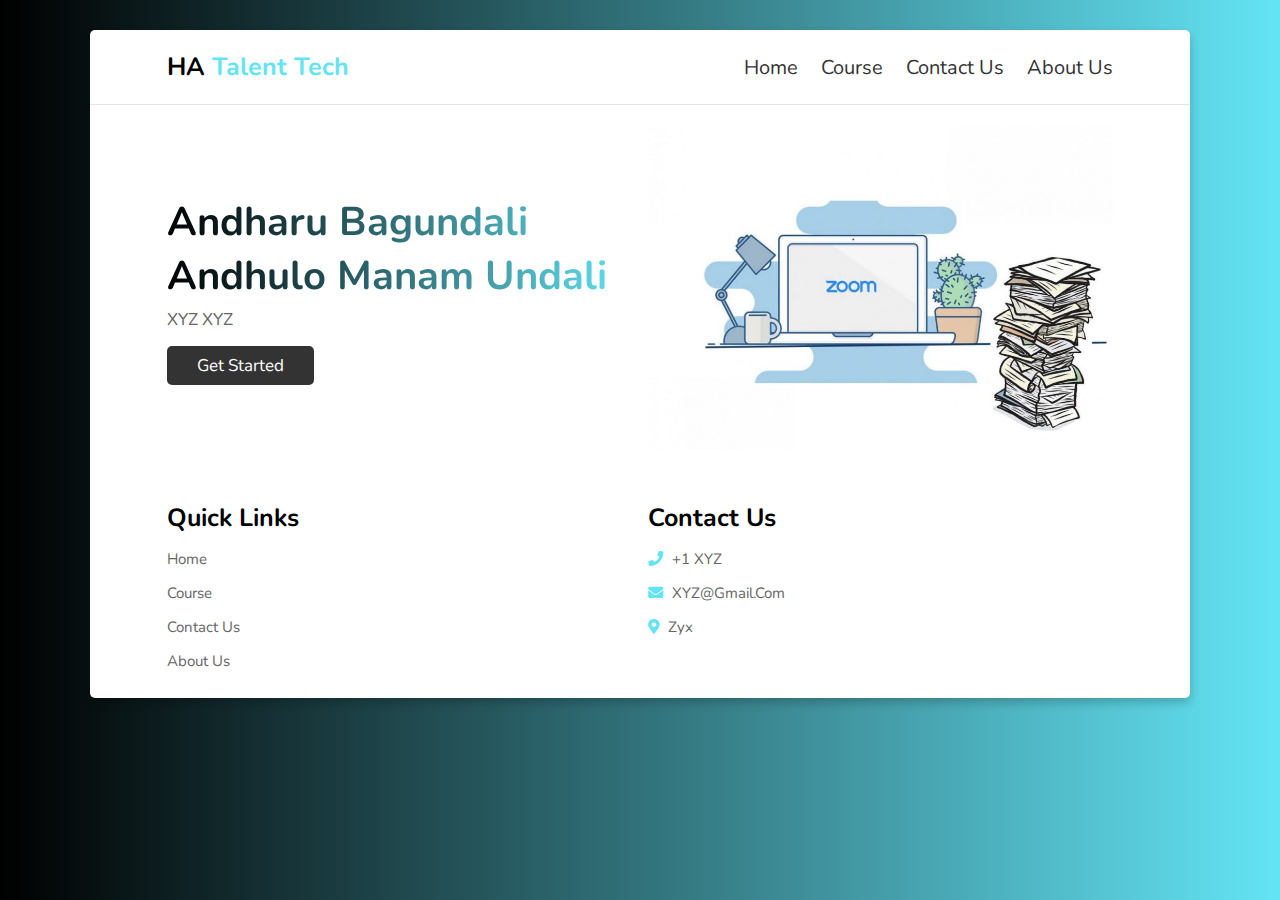
==== index.html @ 4f8b593b "Publish final commit" ====
<!DOCTYPE html>
<html lang="en">

<head>
    <meta charset="UTF-8">
    <meta name="viewport" content="width=device-width, initial-scale=1.0">
    <title>home</title>

    <!-- font awesome cdn link  -->
    <link rel="stylesheet" href="https://cdnjs.cloudflare.com/ajax/libs/font-awesome/5.15.3/css/all.min.css">

    <link rel="stylesheet" href="style.css">

</head>

<body>

    <!-- home section  -->
    <div class="container">

        <header>
            <a href="#" class="logo">HA <span>Talent Tech</span></a>

            <div id="menu" class="fas fa-bars"></div>

            <nav class="navbar">
                <a href="index.html">Home</a>
                <a href="course.html">Course</a>
                <a href="contact.html">Contact us</a>
                <a href="about.html">About us</a>
            </nav>
        </header>

        <!-- home section  -->

        <section class="home">

            <div class="content">
                <h3>Andharu bagundali andhulo manam undali</h3>
                <p>XYZ XYZ</p>
                <a href="course.html" class="btn">get started</a>
            </div>

            <div class="image">
                <img src="images/home_image_zoom.jpeg" alt="">
            </div>

        </section>


        <!-- footer section  -->

        <section class="footer">

            <div class="box-container">

                <div class="box">
                    <h3>quick links</h3>
                    <a href="index.html">home</a>
                    <a href="course.html">course</a>
                    <a href="contact.html">contact us</a>
                    <a href="about.html">about us</a>
                </div>
                <!--
                <div class="box">
                    <h3>about us</h3>
                    <p>xyz</p>
                </div>
                
                <div class="box">
                    <h3>follow us</h3>
                    <a href="#">facebook</a>
                    <a href="#">twitter</a>
                    <a href="#">instagram</a>
                    <a href="#">linkedin</a>
                </div>
                -->
                <div class="box">
                    <h3>contact us</h3>
                    <p> <i class="fas fa-phone"></i> +1 XYZ </p>
                    <p> <i class="fas fa-envelope"></i> XYZ@gmail.com </p>
                    <p> <i class="fas fa-map-marker-alt"></i> zyx </p>
                </div>

            </div>

        </section>

    </div>








    <!-- custom js file link -->
    <script src="script.js"></script>

</body>

</html>
---- style.css ----
@import url('https://fonts.googleapis.com/css2?family=Nunito:wght@200;300;400;600;700&display=swap');

:root {
    --violet: #000000;
    --blue: #63e4f5;
    --gradient: linear-gradient(90deg, var(--violet), var(--blue));
}

* {
    font-family: 'Nunito', sans-serif;
    margin: 0;
    padding: 0;
    box-sizing: border-box;
    outline: none;
    border: none;
    text-decoration: none;
    text-transform: capitalize;
    transition: all .2s ease-out;
}

html {
    font-size: 62.5%;
    overflow-x: hidden;
}

html::-webkit-scrollbar {
    width: 1rem;
}

html::-webkit-scrollbar-track {
    background: #333;
}

html::-webkit-scrollbar-thumb {
    background: #fff;
    border-radius: 5rem;
}

body {
    background: var(--gradient);
    padding: 3rem 7%;
}

section {
    padding: 2rem 7%;
}

.container {
    background: #fff;
    border-radius: .5rem;
    box-shadow: 0 .5rem 1rem rgba(0, 0, 0, .2);
}

.heading {
    color: transparent;
    background: var(--gradient);
    -webkit-background-clip: text;
    background-clip: text;
    padding: 0 1rem;
    padding-top: 2.5rem;
    text-align: center;
    font-size: 4rem;
    text-transform: uppercase;
}

.btn {
    display: inline-block;
    margin-top: 1rem;
    padding: .8rem 3rem;
    border-radius: .5rem;
    background: #333;
    color: #fff;
    cursor: pointer;
    font-size: 1.7rem;
}

.btn:hover {
    background: var(--gradient);
}

header {
    display: flex;
    align-items: center;
    justify-content: space-between;
    width: 100%;
    padding: 2rem 7%;
    border-bottom: .1rem solid rgba(0, 0, 0, .1);
    position: relative;
    z-index: 1000;
}

header .logo {
    font-size: 2.5rem;
    color: var(--violet);
    font-weight: bold;
}

header .logo span {
    color: var(--blue);
}

header .navbar a {
    margin-left: 2rem;
    font-size: 2rem;
    color: #333;
}

header .navbar a:hover {
    color: var(--blue);
}

#menu {
    font-size: 2.5rem;
    padding: .5rem 1rem;
    border-radius: .3rem;
    border: .1rem solid rgba(0, 0, 0, .2);
    cursor: pointer;
    display: none;
}

.home {
    display: flex;
    flex-wrap: wrap;
    gap: 1.5rem;
    align-items: center;
}

.home .content {
    flex: 1 1 40rem;
}

.home .image {
    flex: 1 1 40rem;
}

.home .image img {
    width: 100%;
}

.home .content h3 {
    color: transparent;
    background: var(--gradient);
    -webkit-background-clip: text;
    background-clip: text;
    font-size: 4rem;
}

.home .content p {
    padding: .5rem 0;
    font-size: 1.7rem;
    color: #666;
}

.course {
    display: flex;
    flex-wrap: wrap;
    gap: 1.5rem;
}

.course .box {
    flex: 1 1 30rem;
    border-radius: .5rem;
    border: .1rem solid rgba(0, 0, 0, .1);
    padding: 1rem;
    position: relative;
}

.course .box img {
    height: 20rem;
    width: 100%;
}

.course .box .amount {
    position: absolute;
    top: 1rem;
    left: 1rem;
    font-size: 2rem;
    padding: .5rem 1rem;
    background: var(--blue);
    color: #fff;
    border-radius: .5rem;
}

.course .box .stars i {
    color: var(--violet);
    font-size: 1.5rem;
    padding: 1rem 0;
}

.course .box h3 {
    color: var(--blue);
    font-size: 2.5rem;
}

.course .box p {
    color: #666;
    font-size: 1.5rem;
    padding: .5rem 0;
}

.course .icons {
    display: flex;
    justify-content: space-between;
    border-top: .1rem solid rgba(0, 0, 0, .1);
    margin-top: 1rem;
    padding: .5rem;
    padding-top: 1rem;
}

.course .icons p {
    color: #666;
    font-size: 1.3rem;
}

.course .icons p i {
    padding-right: .4rem;
    color: var(--blue);
}

.teacher {
    display: flex;
    flex-wrap: wrap;
    gap: 1.5rem;
}

.teacher .box {
    flex: 1 1 23rem;
    border: .1rem solid rgba(0, 0, 0, .1);
    border-radius: .5rem;
    padding: 1.5rem;
    text-align: center;
}

.teacher .box img {
    height: 10rem;
    width: 10rem;
    margin: .5rem 0;
    border-radius: 50%;
    object-fit: cover;
}

.teacher .box h3 {
    color: var(--violet);
    font-size: 2.5rem;
}

.teacher .box span {
    color: var(--blue);
    font-size: 2rem;
}

.teacher .box p {
    color: #666;
    font-size: 1.5rem;
    padding: 1rem 0;
}

.teacher .box .share a {
    height: 4rem;
    width: 4rem;
    line-height: 4rem;
    font-size: 2rem;
    background: var(--blue);
    border-radius: .5rem;
    margin: .3rem;
    color: #fff;
}

.teacher .box .share a:hover {
    background: var(--violet);
}

.price {
    display: flex;
    flex-wrap: wrap;
    gap: 1.5rem;
}

.price .box {
    flex: 1 1 30rem;
    text-align: center;
    border: .1rem solid rgba(0, 0, 0, .1);
    border-radius: .5rem;
}

.price .box h3 {
    font-size: 2.5rem;
    color: #333;
    padding: 1.5rem 0;
}

.price .box .amount {
    font-size: 4.5rem;
    color: #fff;
    padding: 1rem 0;
    background: var(--gradient);
    font-weight: bold;
}

.price .box .amount span {
    font-size: 2rem;
}

.price .box ul {
    border-bottom: .1rem solid rgba(0, 0, 0, .1);
    padding: 1rem 0;
    list-style: none;
}

.price .box ul li {
    padding: .7rem 0;
    font-size: 1.7rem;
    color: #666;
}

.price .box .btn {
    margin: 2rem 0;
}

.review {
    display: flex;
    flex-wrap: wrap;
    gap: 1.5rem;
}

.review .box {
    border-radius: .5rem;
    border: .1rem solid rgba(0, 0, 0, .1);
    padding: 1rem;
    flex: 1 1 30rem;
}

.review .box .student {
    display: flex;
    align-items: center;
    justify-content: space-between;
}

.review .box .student .student-info {
    display: flex;
    align-items: center;
}

.review .box .student i {
    font-size: 6rem;
    color: var(--blue);
    opacity: .5;
}

.review .box .student .student-info img {
    border-radius: 50%;
    object-fit: cover;
    height: 7rem;
    width: 7rem;
    margin-right: 1.5rem;
}

.review .box .student .student-info h3 {
    font-size: 2rem;
    color: #333;
}

.review .box .student .student-info span {
    font-size: 1.5rem;
    color: var(--blue);
}

.review .box .text {
    padding: 1rem 0;
    font-size: 1.6rem;
    color: #666;
}

.contact {
    display: flex;
    flex-wrap: wrap;
    gap: 1.5rem;
}

.contact .image {
    flex: 1 1 35rem;
}

.contact .image img {
    width: 100%;
}

.contact form {
    flex: 1 1 50rem;
    border: .1rem solid rgba(0, 0, 0, .1);
    border-radius: .5rem;
    padding: 2rem;
}

.contact form .inputBox {
    display: flex;
    justify-content: space-between;
    flex-wrap: wrap;
}

.contact form .inputBox input,
.contact form .box,
.contact form textarea {
    width: 100%;
    padding: 1rem;
    margin: .7rem 0;
    font-size: 1.7rem;
    border: .1rem solid rgba(0, 0, 0, .1);
    border-radius: .5rem;
    text-transform: none;
    color: #333;
}

.contact form .inputBox input:focus,
.contact form .box:focus,
.contact form textarea:focus {
    border-color: var(--blue);
}

.contact form .inputBox input {
    width: 49%;
}

.contact form textarea {
    height: 20rem;
    resize: none;
}

.footer .box-container {
    display: flex;
    flex-wrap: wrap;
    gap: 1.5rem;
}

.footer .box-container .box {
    flex: 1 1 20rem;
}

.footer .box-container .box h3 {
    font-size: 2.5rem;
    color: var(--violet);
    padding: .7rem 0;
}

.footer .box-container .box p {
    font-size: 1.5rem;
    color: #666;
    padding: .7rem 0;
}

.footer .box-container .box a {
    display: block;
    font-size: 1.5rem;
    color: #666;
    padding: .7rem 0;
}

.footer .box-container .box a:hover {
    color: var(--blue);
}

.footer .box-container .box p i {
    padding-right: .5rem;
    color: var(--blue);
}


/* media queries  */

@media (max-width:991px) {

    html {
        font-size: 55%;
    }

    body {
        padding: 1.5rem;
    }

    header {
        padding: 2rem;
    }

    section {
        padding: 2rem;
    }

}

@media (max-width:768px) {

    #menu {
        display: initial;
    }

    header .navbar {
        position: absolute;
        top: 100%;
        left: 0;
        right: 0;
        background: #fff;
        border-top: .1rem solid rgba(0, 0, 0, .2);
        border-bottom: .1rem solid rgba(0, 0, 0, .2);
        clip-path: polygon(0 0, 100% 0, 100% 0, 0 0);
    }

    header .navbar.active {
        clip-path: polygon(0 0, 100% 0, 100% 100%, 0 100%);
    }

    header .navbar a {
        font-size: 2.5rem;
        display: block;
        margin: 2rem 0;
        text-align: center;
    }

    .contact form .inputBox input {
        width: 100%;
    }

}

@media (max-width:400px) {

    html {
        font-size: 50%;
    }

}
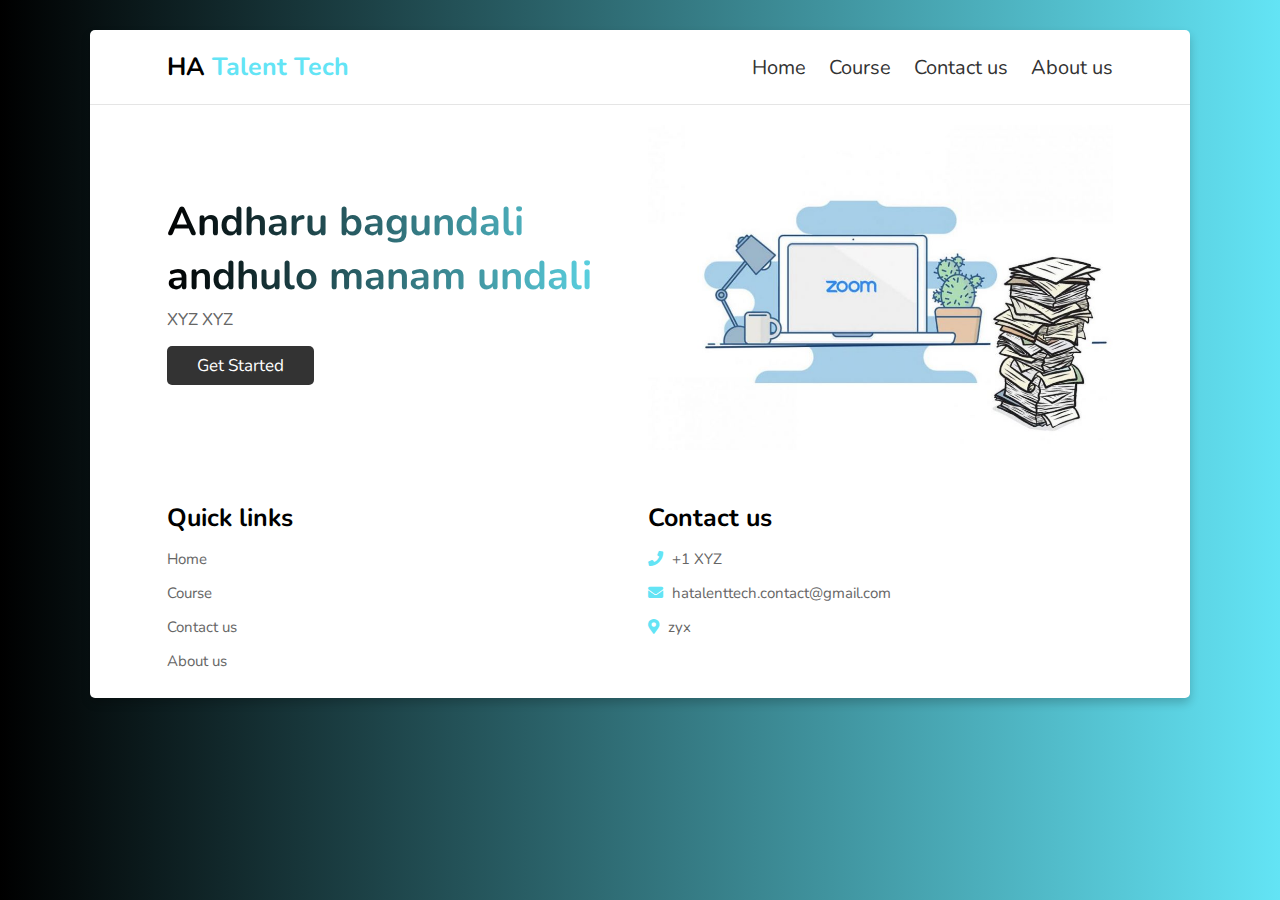
==== commit 39dbfc79: "Capital corrections" ====
--- a/index.html
+++ b/index.html
@@ -38,7 +38,7 @@
             <div class="content">
                 <h3>Andharu bagundali andhulo manam undali</h3>
                 <p>XYZ XYZ</p>
-                <a href="course.html" class="btn">get started</a>
+                <a href="course.html" class="btn">Get Started</a>
             </div>
 
             <div class="image">
@@ -55,11 +55,11 @@
             <div class="box-container">
 
                 <div class="box">
-                    <h3>quick links</h3>
-                    <a href="index.html">home</a>
-                    <a href="course.html">course</a>
-                    <a href="contact.html">contact us</a>
-                    <a href="about.html">about us</a>
+                    <h3>Quick links</h3>
+                    <a href="index.html">Home</a>
+                    <a href="course.html">Course</a>
+                    <a href="contact.html">Contact us</a>
+                    <a href="about.html">About us</a>
                 </div>
                 <!--
                 <div class="box">
@@ -76,9 +76,9 @@
                 </div>
                 -->
                 <div class="box">
-                    <h3>contact us</h3>
+                    <h3>Contact us</h3>
                     <p> <i class="fas fa-phone"></i> +1 XYZ </p>
-                    <p> <i class="fas fa-envelope"></i> XYZ@gmail.com </p>
+                    <p> <i class="fas fa-envelope"></i> hatalenttech.contact@gmail.com </p>
                     <p> <i class="fas fa-map-marker-alt"></i> zyx </p>
                 </div>
 
--- a/style.css
+++ b/style.css
@@ -1,9 +1,9 @@
 @import url('https://fonts.googleapis.com/css2?family=Nunito:wght@200;300;400;600;700&display=swap');
 
 :root {
-    --violet: #000000;
+    --black: #000000;
     --blue: #63e4f5;
-    --gradient: linear-gradient(90deg, var(--violet), var(--blue));
+    --gradient: linear-gradient(90deg, var(--black), var(--blue));
 }
 
 * {
@@ -14,7 +14,6 @@
     outline: none;
     border: none;
     text-decoration: none;
-    text-transform: capitalize;
     transition: all .2s ease-out;
 }
 
@@ -91,7 +90,7 @@
 
 header .logo {
     font-size: 2.5rem;
-    color: var(--violet);
+    color: var(--black);
     font-weight: bold;
 }
 
@@ -182,7 +181,7 @@
 }
 
 .course .box .stars i {
-    color: var(--violet);
+    color: var(--black);
     font-size: 1.5rem;
     padding: 1rem 0;
 }
@@ -217,160 +216,6 @@
     color: var(--blue);
 }
 
-.teacher {
-    display: flex;
-    flex-wrap: wrap;
-    gap: 1.5rem;
-}
-
-.teacher .box {
-    flex: 1 1 23rem;
-    border: .1rem solid rgba(0, 0, 0, .1);
-    border-radius: .5rem;
-    padding: 1.5rem;
-    text-align: center;
-}
-
-.teacher .box img {
-    height: 10rem;
-    width: 10rem;
-    margin: .5rem 0;
-    border-radius: 50%;
-    object-fit: cover;
-}
-
-.teacher .box h3 {
-    color: var(--violet);
-    font-size: 2.5rem;
-}
-
-.teacher .box span {
-    color: var(--blue);
-    font-size: 2rem;
-}
-
-.teacher .box p {
-    color: #666;
-    font-size: 1.5rem;
-    padding: 1rem 0;
-}
-
-.teacher .box .share a {
-    height: 4rem;
-    width: 4rem;
-    line-height: 4rem;
-    font-size: 2rem;
-    background: var(--blue);
-    border-radius: .5rem;
-    margin: .3rem;
-    color: #fff;
-}
-
-.teacher .box .share a:hover {
-    background: var(--violet);
-}
-
-.price {
-    display: flex;
-    flex-wrap: wrap;
-    gap: 1.5rem;
-}
-
-.price .box {
-    flex: 1 1 30rem;
-    text-align: center;
-    border: .1rem solid rgba(0, 0, 0, .1);
-    border-radius: .5rem;
-}
-
-.price .box h3 {
-    font-size: 2.5rem;
-    color: #333;
-    padding: 1.5rem 0;
-}
-
-.price .box .amount {
-    font-size: 4.5rem;
-    color: #fff;
-    padding: 1rem 0;
-    background: var(--gradient);
-    font-weight: bold;
-}
-
-.price .box .amount span {
-    font-size: 2rem;
-}
-
-.price .box ul {
-    border-bottom: .1rem solid rgba(0, 0, 0, .1);
-    padding: 1rem 0;
-    list-style: none;
-}
-
-.price .box ul li {
-    padding: .7rem 0;
-    font-size: 1.7rem;
-    color: #666;
-}
-
-.price .box .btn {
-    margin: 2rem 0;
-}
-
-.review {
-    display: flex;
-    flex-wrap: wrap;
-    gap: 1.5rem;
-}
-
-.review .box {
-    border-radius: .5rem;
-    border: .1rem solid rgba(0, 0, 0, .1);
-    padding: 1rem;
-    flex: 1 1 30rem;
-}
-
-.review .box .student {
-    display: flex;
-    align-items: center;
-    justify-content: space-between;
-}
-
-.review .box .student .student-info {
-    display: flex;
-    align-items: center;
-}
-
-.review .box .student i {
-    font-size: 6rem;
-    color: var(--blue);
-    opacity: .5;
-}
-
-.review .box .student .student-info img {
-    border-radius: 50%;
-    object-fit: cover;
-    height: 7rem;
-    width: 7rem;
-    margin-right: 1.5rem;
-}
-
-.review .box .student .student-info h3 {
-    font-size: 2rem;
-    color: #333;
-}
-
-.review .box .student .student-info span {
-    font-size: 1.5rem;
-    color: var(--blue);
-}
-
-.review .box .text {
-    padding: 1rem 0;
-    font-size: 1.6rem;
-    color: #666;
-}
-
 .contact {
     display: flex;
     flex-wrap: wrap;
@@ -438,7 +283,7 @@
 
 .footer .box-container .box h3 {
     font-size: 2.5rem;
-    color: var(--violet);
+    color: var(--black);
     padding: .7rem 0;
 }
 
@@ -484,7 +329,6 @@
     section {
         padding: 2rem;
     }
-
 }
 
 @media (max-width:768px) {
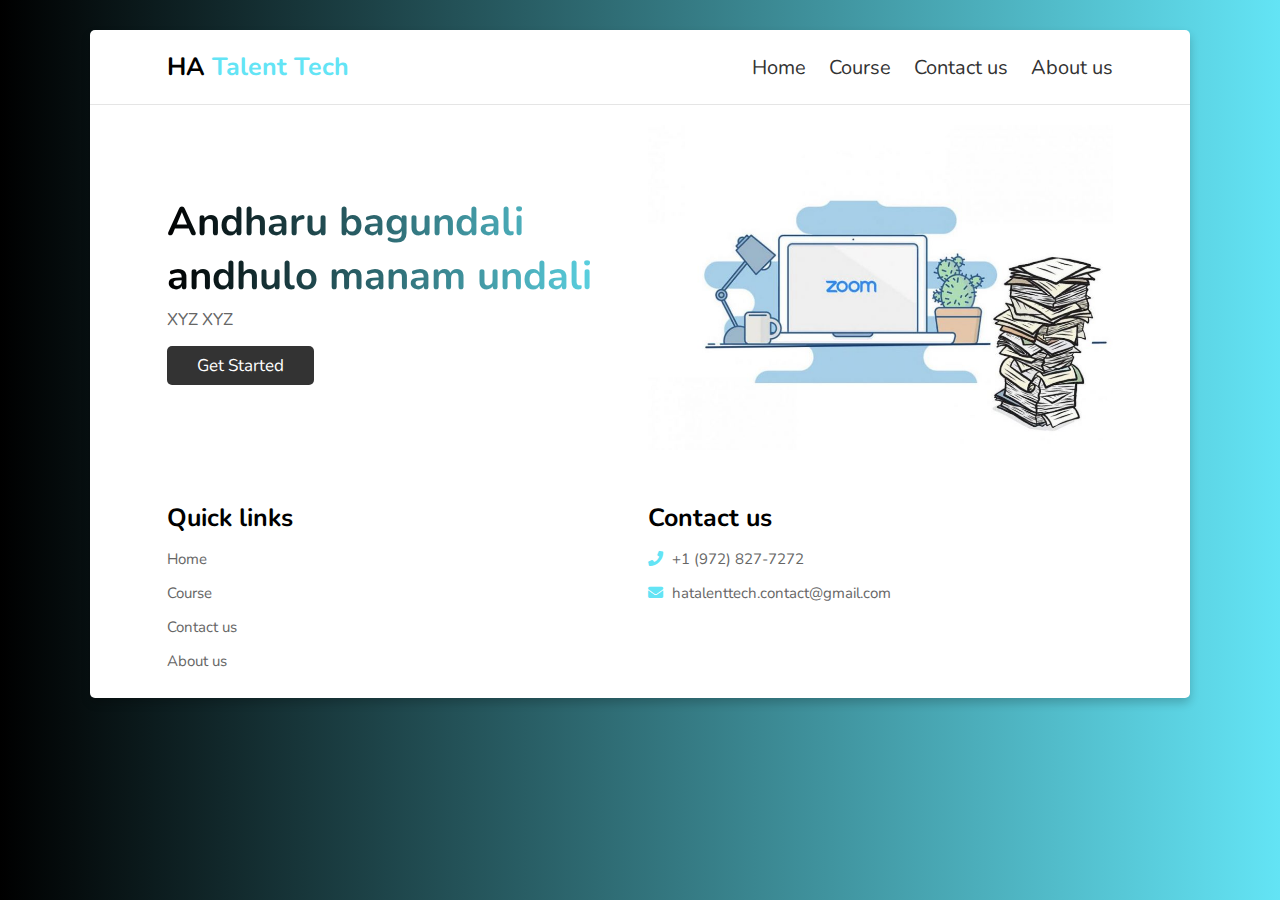
==== commit c8d9c4a6: "Visual changes + corrections Updates conntact detatils" ====
--- a/index.html
+++ b/index.html
@@ -19,7 +19,7 @@
     <div class="container">
 
         <header>
-            <a href="#" class="logo">HA <span>Talent Tech</span></a>
+            <a href="index.html" class="logo">HA <span>Talent Tech</span></a>
 
             <div id="menu" class="fas fa-bars"></div>
 
@@ -77,9 +77,8 @@
                 -->
                 <div class="box">
                     <h3>Contact us</h3>
-                    <p> <i class="fas fa-phone"></i> +1 XYZ </p>
+                    <p> <i class="fas fa-phone"></i> +1 (972) 827-7272 </p>
                     <p> <i class="fas fa-envelope"></i> hatalenttech.contact@gmail.com </p>
-                    <p> <i class="fas fa-map-marker-alt"></i> zyx </p>
                 </div>
 
             </div>
--- a/style.css
+++ b/style.css
@@ -371,4 +371,127 @@
         font-size: 50%;
     }
 
+}
+
+
+/* machine_learning.html */
+
+.ml_body {
+    display: flex;
+    flex-wrap: wrap;
+    gap: 1.5rem;
+    align-items: center;
+    background-color: #fff;
+}
+
+.ml_body .content {
+    flex: 1 1 40rem;
+}
+
+.ml_body .image {
+    flex: 1 1 40rem;
+}
+
+.ml_body .image img {
+    width: 100%;
+}
+
+.ml_body .content h3 {
+    color: transparent;
+    background: linear-gradient(90deg, #63e4f5, #b490ca);
+    -webkit-background-clip: text;
+    background-clip: text;
+    font-size: 4rem;
+}
+
+.ml_body .content p {
+    padding: .5rem 0;
+    font-size: 1.7rem;
+    color: #666;
+}
+
+#mlhead {
+    font-size: 55px;
+}
+
+.ml_body {
+    display: flex;
+    flex-wrap: wrap;
+    gap: 1.5rem;
+    align-items: center;
+}
+
+.ml_body_head {
+    background-color: #63e4f5;
+    padding: 40px;
+}
+
+.ml_enroll {
+    padding: 40px;
+    size: 40px;
+}
+
+.ml_li {
+    font-size: 14px;
+    color: #000;
+}
+
+.ml_btn {
+    display: inline-block;
+    margin-top: 1rem;
+    padding: .8rem 3rem;
+    border-radius: .5rem;
+    background: #333;
+    color: #fff;
+    cursor: pointer;
+    font-size: 1.7rem;
+}
+
+.ml_btn:hover {
+    background: var(--gradient);
+}
+
+.flex-container {
+    display: flex;
+}
+
+.flex-child {
+    flex: 1;
+    border: 2px solid #fff;
+}
+
+.flex-child:first-child {
+    margin-right: 20px;
+}
+
+.green {
+    font-size: 30px;
+    color: #0c0000;
+    padding: 10px;
+}
+
+.ml_largeli {
+    font-size: 20px;
+    font-style: bold;
+}
+
+table {
+    font-family: arial, sans-serif;
+    border-collapse: collapse;
+    width: 100%;
+}
+
+td,
+th {
+    border: 1px solid #dddddd;
+    text-align: left;
+    padding: 8px;
+}
+
+tr:nth-child(even) {
+    background-color: #dddddd;
+}
+
+hr {
+    border: 1px solid #f1f1f1;
 }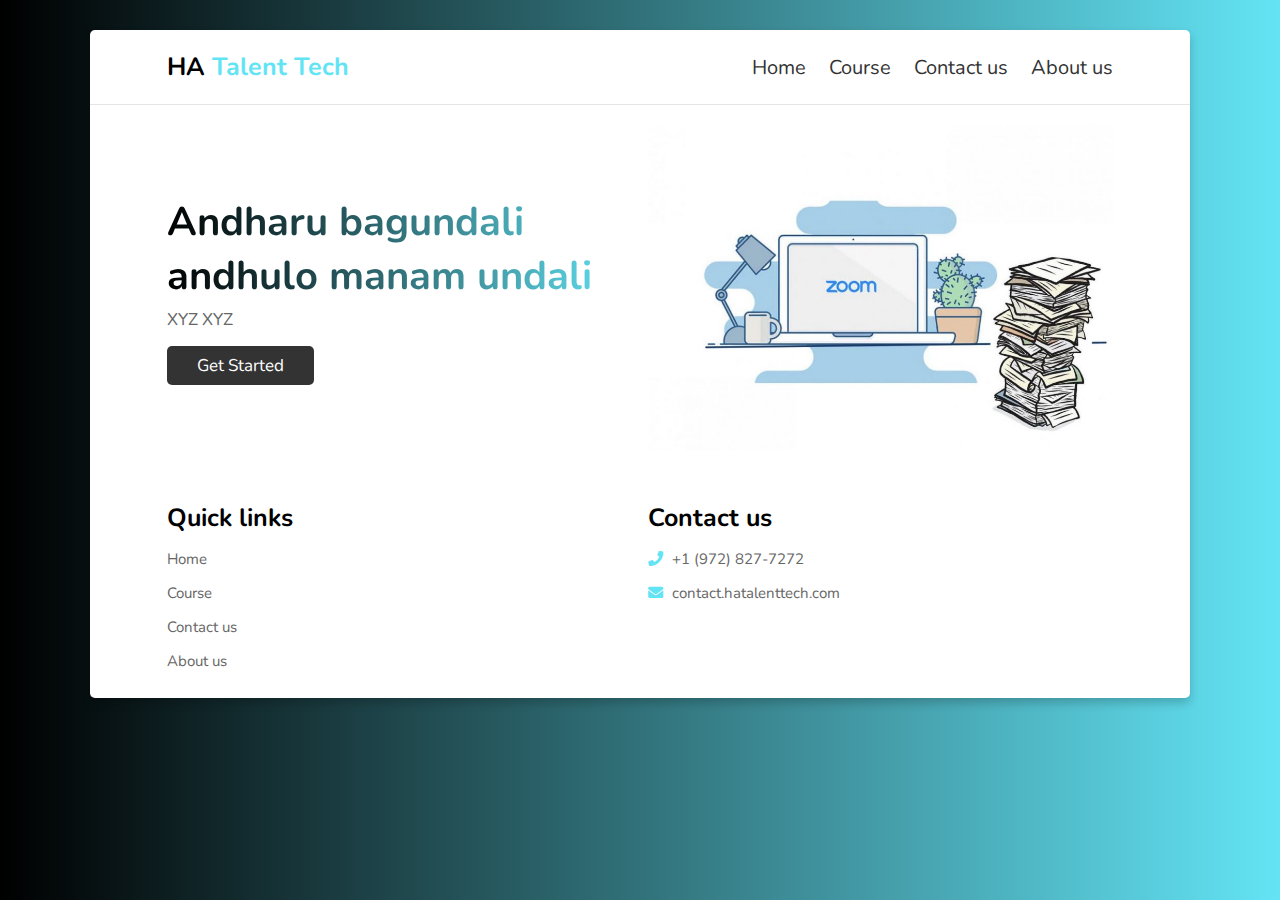
==== commit c8a743e1: "Updated contact details" ====
--- a/index.html
+++ b/index.html
@@ -78,7 +78,7 @@
                 <div class="box">
                     <h3>Contact us</h3>
                     <p> <i class="fas fa-phone"></i> +1 (972) 827-7272 </p>
-                    <p> <i class="fas fa-envelope"></i> hatalenttech.contact@gmail.com </p>
+                    <p> <i class="fas fa-envelope"></i> contact.hatalenttech.com </p>
                 </div>
 
             </div>
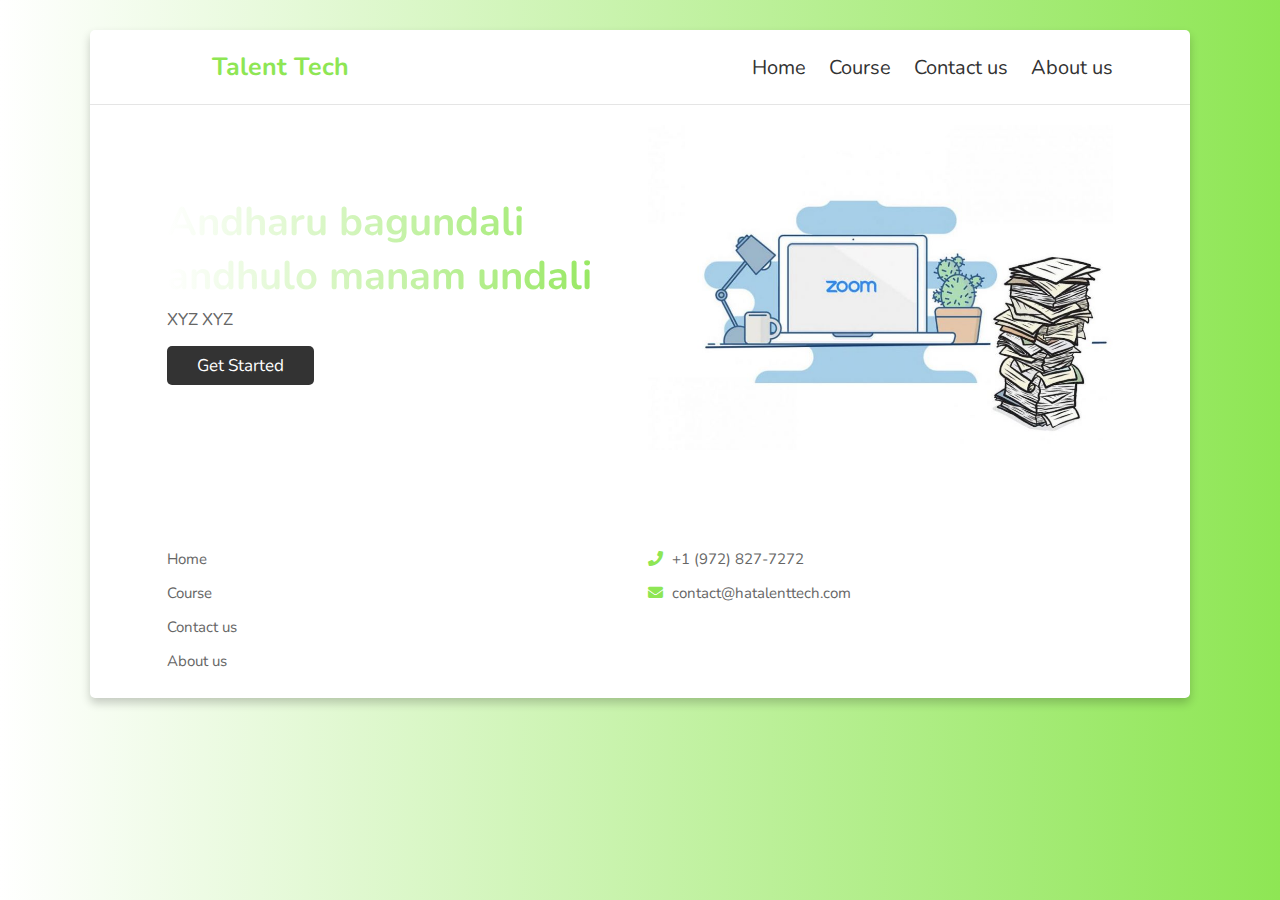
==== commit 79020bd4: "Fine tuning" ====
--- a/index.html
+++ b/index.html
@@ -56,7 +56,7 @@
 
                 <div class="box">
                     <h3>Quick links</h3>
-                    <a href="index.html">Home</a>
+                    <a href="http://hatalenttech.com/">Home</a>
                     <a href="course.html">Course</a>
                     <a href="contact.html">Contact us</a>
                     <a href="about.html">About us</a>
@@ -78,7 +78,7 @@
                 <div class="box">
                     <h3>Contact us</h3>
                     <p> <i class="fas fa-phone"></i> +1 (972) 827-7272 </p>
-                    <p> <i class="fas fa-envelope"></i> contact.hatalenttech.com </p>
+                    <p> <i class="fas fa-envelope"></i> contact@hatalenttech.com </p>
                 </div>
 
             </div>
--- a/style.css
+++ b/style.css
@@ -1,8 +1,8 @@
 @import url('https://fonts.googleapis.com/css2?family=Nunito:wght@200;300;400;600;700&display=swap');
 
 :root {
-    --black: #000000;
-    --blue: #63e4f5;
+    --black: #ffffff;
+    --blue: #8ee654;
     --gradient: linear-gradient(90deg, var(--black), var(--blue));
 }
 
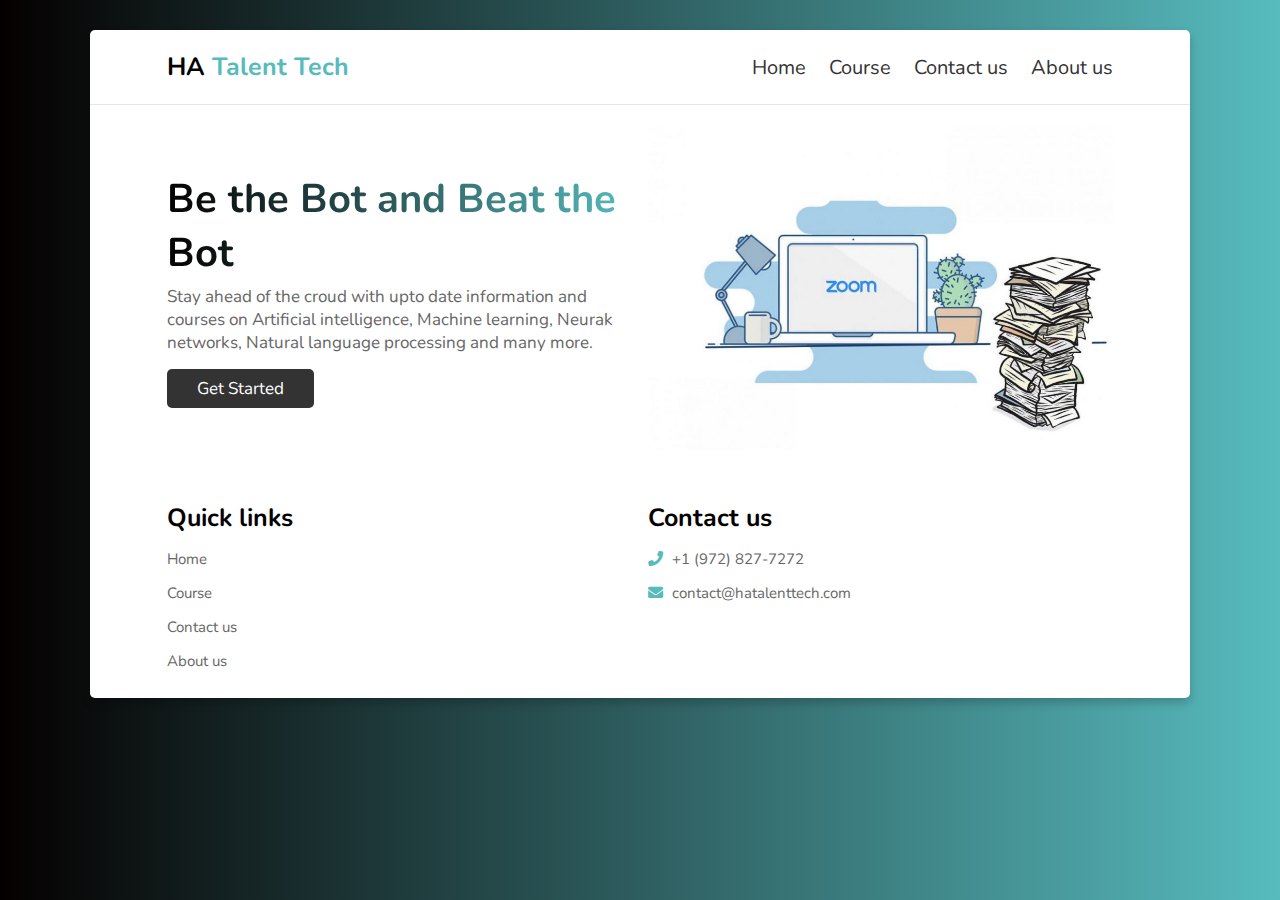
==== commit d71bb79c: "Updated temporary tagline" ====
--- a/index.html
+++ b/index.html
@@ -36,8 +36,9 @@
         <section class="home">
 
             <div class="content">
-                <h3>Andharu bagundali andhulo manam undali</h3>
-                <p>XYZ XYZ</p>
+                <h3>Be the Bot and Beat the Bot</h3>
+                <p>Stay ahead of the croud with upto date information and courses on Artificial intelligence, Machine
+                    learning, Neurak networks, Natural language processing and many more.</p>
                 <a href="course.html" class="btn">Get Started</a>
             </div>
 
--- a/style.css
+++ b/style.css
@@ -1,8 +1,8 @@
 @import url('https://fonts.googleapis.com/css2?family=Nunito:wght@200;300;400;600;700&display=swap');
 
 :root {
-    --black: #ffffff;
-    --blue: #8ee654;
+    --black: hwb(0 0% 98%);
+    --blue: #57bbbe;
     --gradient: linear-gradient(90deg, var(--black), var(--blue));
 }
 
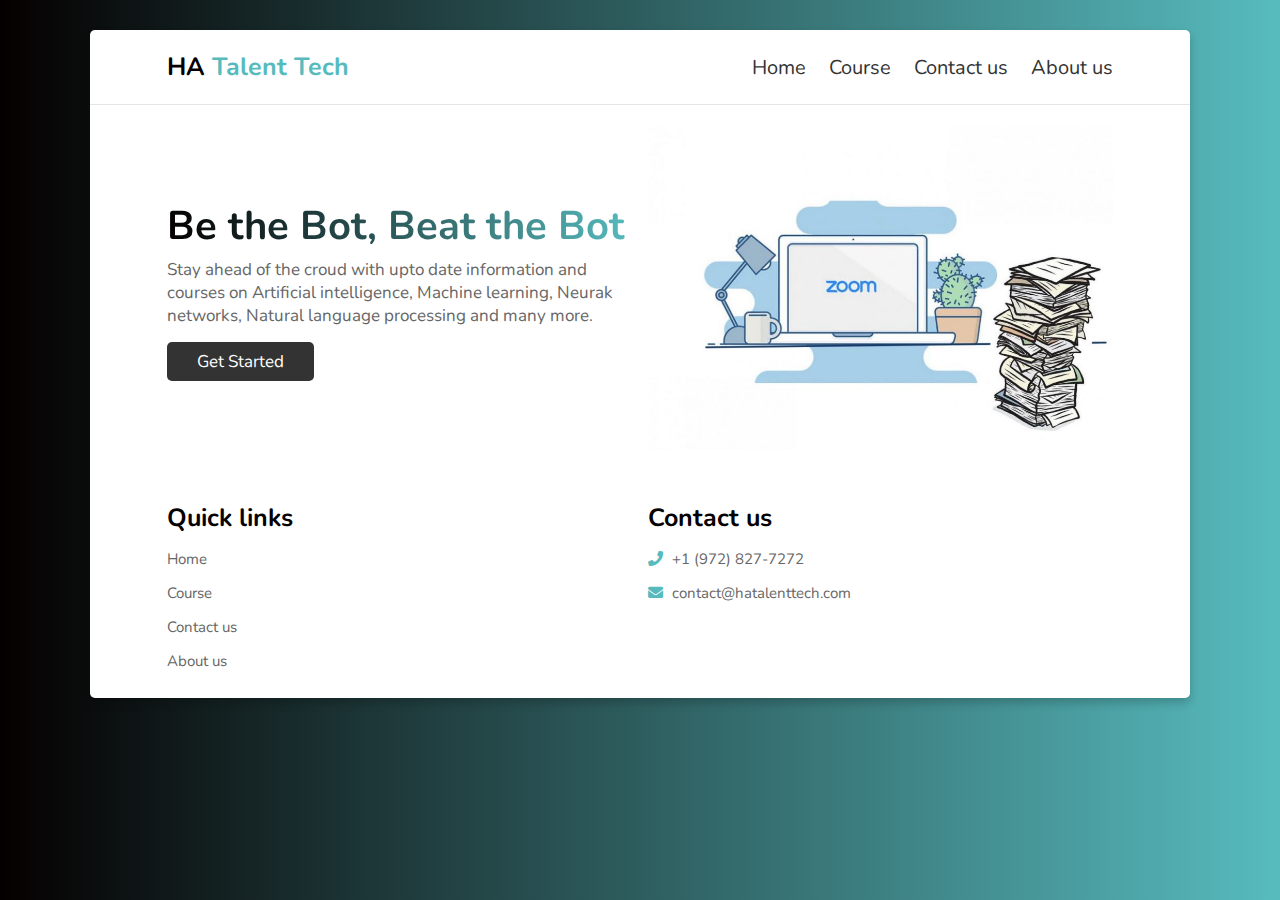
==== commit 3df44005: "index,html update" ====
--- a/index.html
+++ b/index.html
@@ -36,7 +36,7 @@
         <section class="home">
 
             <div class="content">
-                <h3>Be the Bot and Beat the Bot</h3>
+                <h3>Be the Bot, Beat the Bot</h3>
                 <p>Stay ahead of the croud with upto date information and courses on Artificial intelligence, Machine
                     learning, Neurak networks, Natural language processing and many more.</p>
                 <a href="course.html" class="btn">Get Started</a>
--- a/style.css
+++ b/style.css
@@ -230,6 +230,12 @@
     width: 100%;
 }
 
+.contact form p {
+    padding: .5rem 0;
+    font-size: 1.7rem;
+    color: #666;
+}
+
 .contact form {
     flex: 1 1 50rem;
     border: .1rem solid rgba(0, 0, 0, .1);
